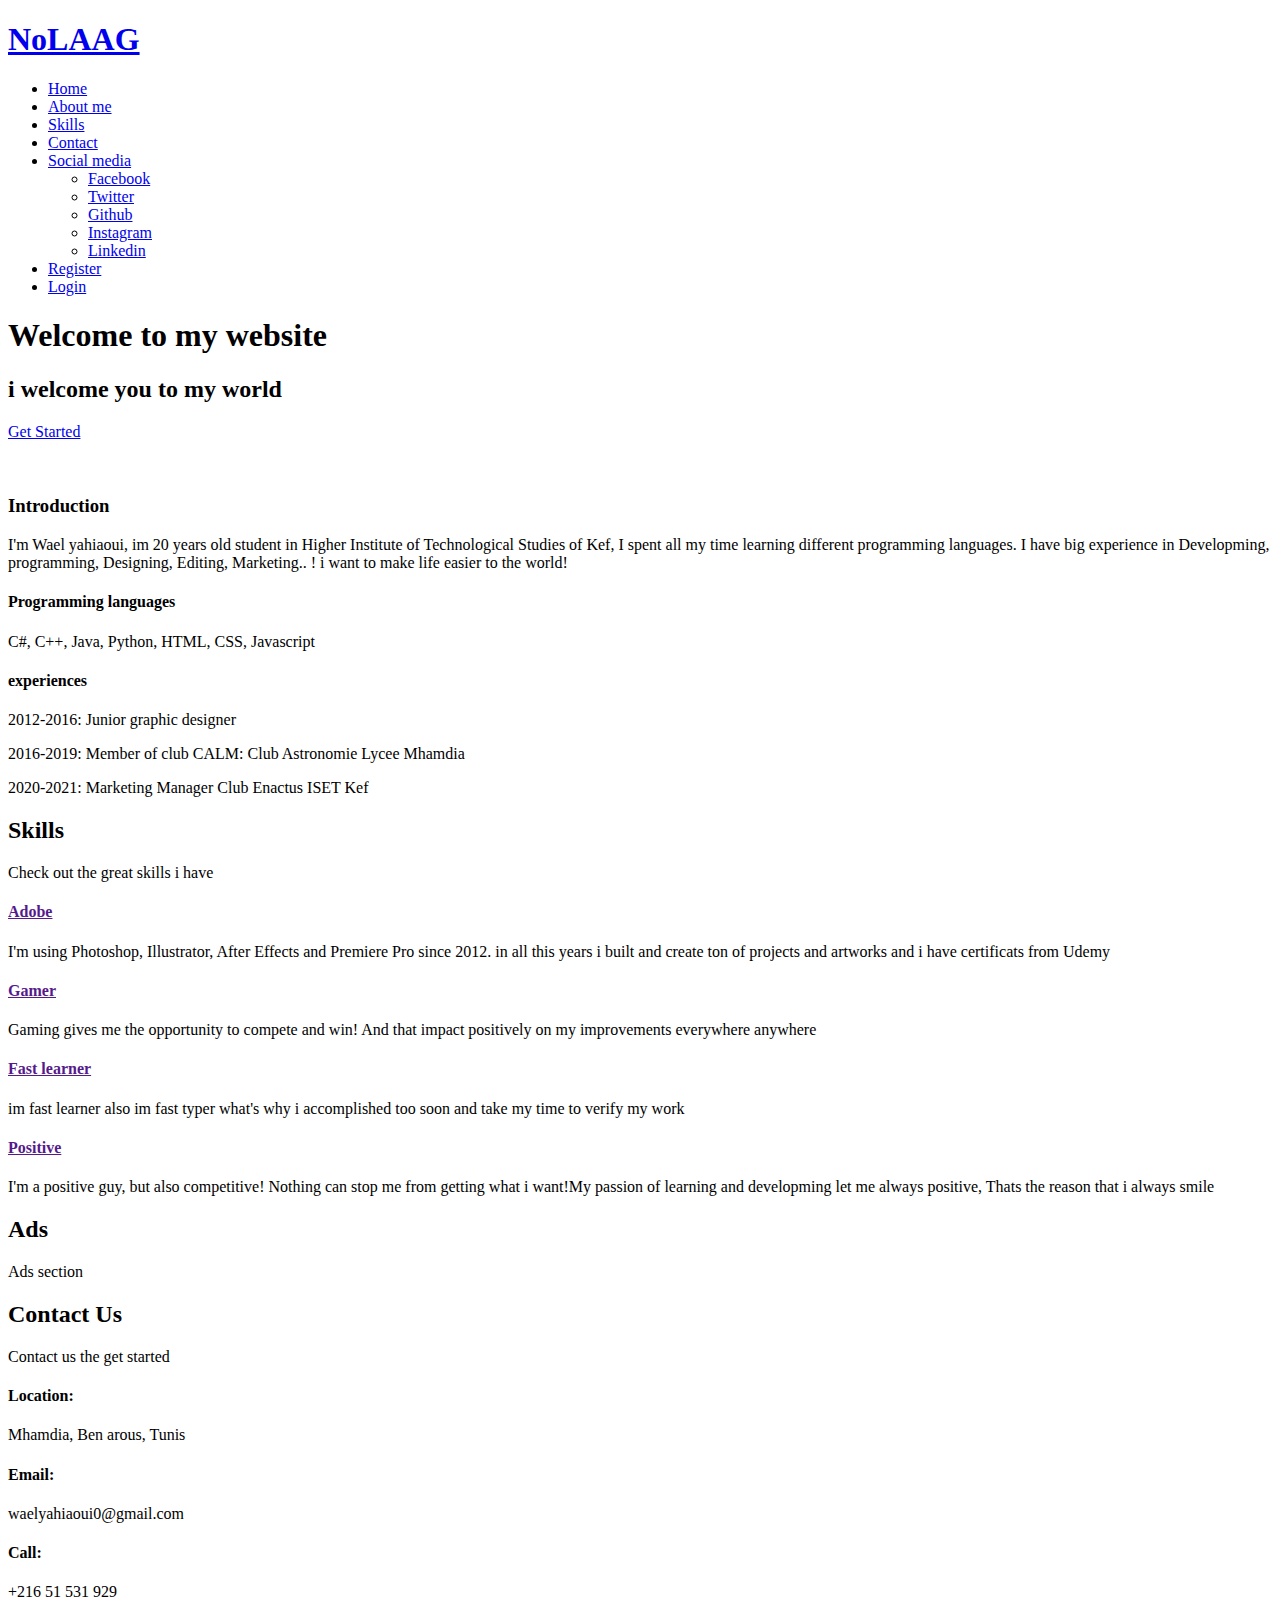
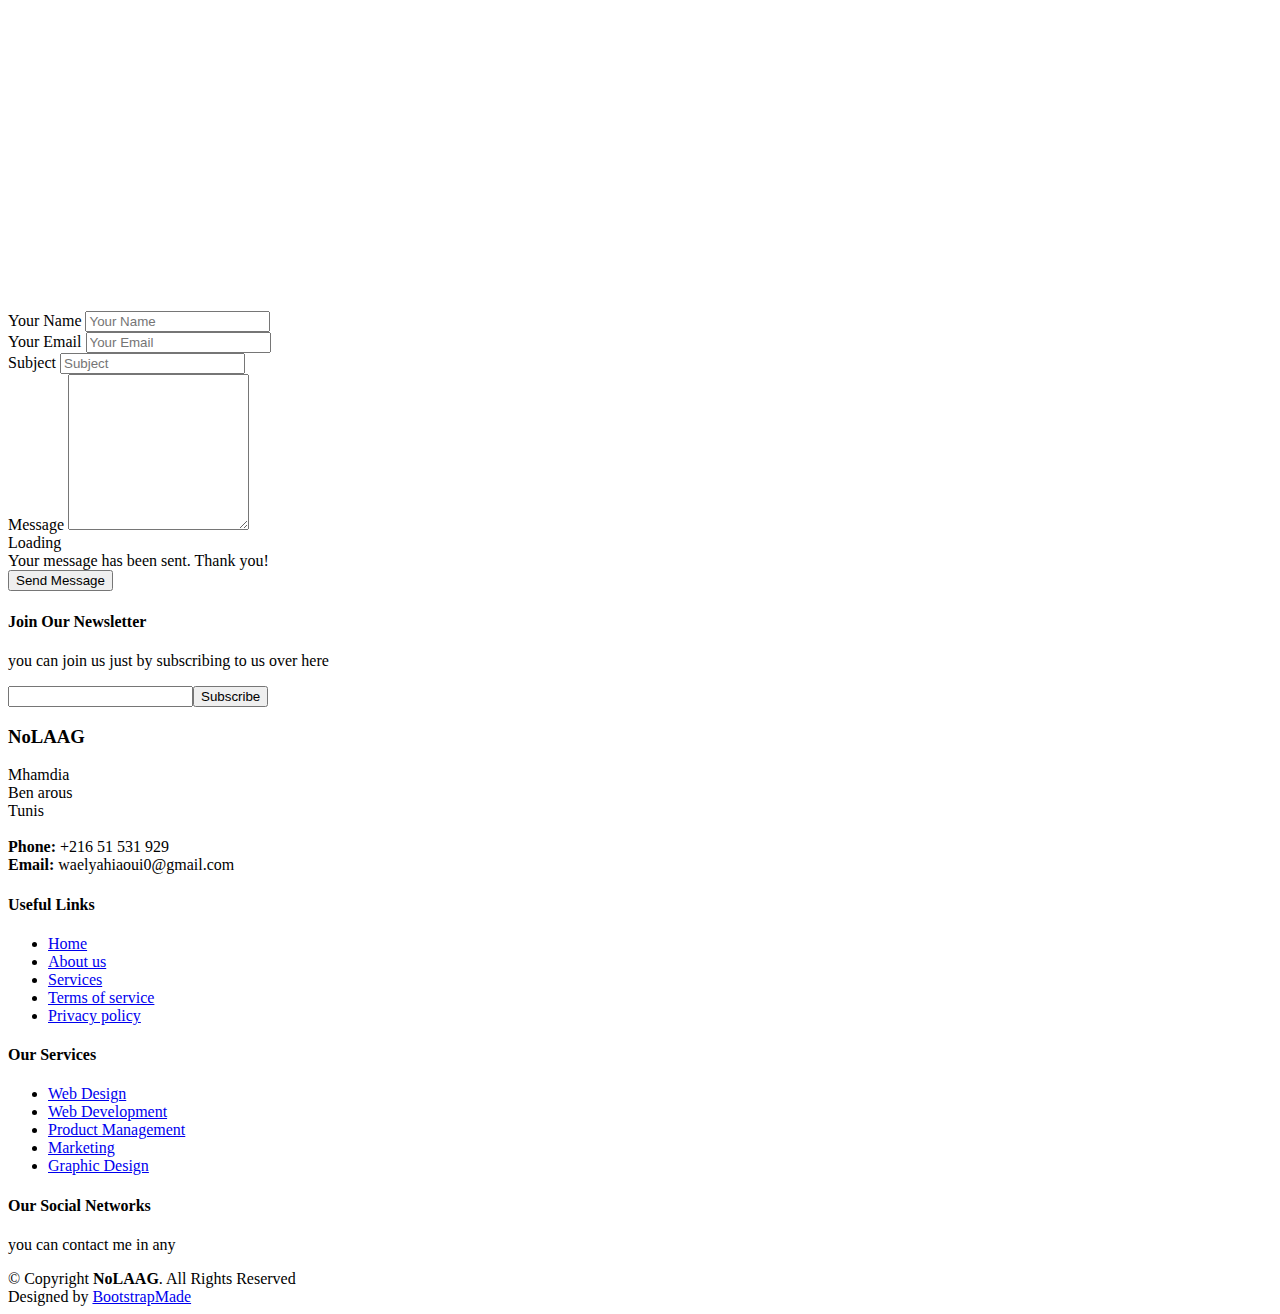
==== public/index.html @ 45444480 "Create index.html" ====
<!DOCTYPE html>
<html lang="en">

<head>
  <meta charset="utf-8">
  <meta content="width=device-width, initial-scale=1.0" name="viewport">

  <title>NoLAAG</title>
  <meta content="" name="description">
  <meta content="" name="keywords">

  <!-- Favicons -->
  <link href="assets/img/favicon.png" rel="icon">
  <link href="assets/img/apple-touch-icon.png" rel="apple-touch-icon">

  <!-- Google Fonts -->
  <link href="https://fonts.googleapis.com/css?family=Open+Sans:300,300i,400,400i,600,600i,700,700i|Raleway:300,300i,400,400i,600,600i,700,700i" rel="stylesheet">

  <!-- Vendor CSS Files -->
  <link href="assets/vendor/aos/aos.css" rel="stylesheet">
  <link href="assets/vendor/bootstrap/css/bootstrap.min.css" rel="stylesheet">
  <link href="assets/vendor/bootstrap-icons/bootstrap-icons.css" rel="stylesheet">
  <link href="assets/vendor/boxicons/css/boxicons.min.css" rel="stylesheet">
  <link href="assets/vendor/glightbox/css/glightbox.min.css" rel="stylesheet">
  <link href="assets/vendor/swiper/swiper-bundle.min.css" rel="stylesheet">

  <!-- Template Main CSS File -->
  <link href="assets/css/style.css" rel="stylesheet">

  <!-- =======================================================
  * Template Name: Ninestars - v4.3.0
  * Template URL: https://bootstrapmade.com/ninestars-free-bootstrap-3-theme-for-creative/
  * Author: BootstrapMade.com
  * License: https://bootstrapmade.com/license/
  ======================================================== -->
  <script data-ad-client="ca-pub-6957924240154954" async src="https://pagead2.googlesyndication.com/pagead/js/adsbygoogle.js"></script>
  <script async custom-element="amp-auto-ads"
        src="https://cdn.ampproject.org/v0/amp-auto-ads-0.1.js">
</script>
<amp-auto-ads type="adsense"
        data-ad-client="ca-pub-6957924240154954">
</amp-auto-ads>
</head>

<body>

  <!-- ======= Header ======= -->
  <header id="header" class="fixed-top d-flex align-items-center">
    <div class="container d-flex align-items-center justify-content-between">

      <div class="logo">
        <h1 class="text-light"><a href="index.html"><span>NoLAAG</span></a></h1>
        <!-- Uncomment below if you prefer to use an image logo -->
        <!-- <a href="index.html"><img src="assets/img/logo.png" alt="" class="img-fluid"></a>-->
      </div>

      <nav id="navbar" class="navbar">
        <ul>
          <li><a class="nav-link scrollto active" href="#hero">Home</a></li>
          <li><a class="nav-link scrollto" href="#about">About me</a></li>
          <li><a class="nav-link scrollto" href="#services">Skills</a></li>
          <li><a class="nav-link scrollto" href="#services">Contact</a></li>
          <li class="dropdown"><a href="#"><span>Social media</span> <i class="bi bi-chevron-down"></i></a>
            <ul>
              <li><a href="https://www.facebook.com/wael.yahiaoui.10/">Facebook</a></li>
              <li><a href="https://twitter.com/YahiaouiWael">Twitter</a></li>
              <li><a href="https://github.com/NoLAAG">Github</a></li>
              <li><a href="https://www.instagram.com/no_laag/">Instagram</a></li>
              <li><a href="https://www.linkedin.com/in/wael-yahiaoui-09349920a/">Linkedin</a></li>
            </ul>
          </li>
          <li><a class="nav-link scrollto" href="register.html">Register</a></li>
          <li><a class="getstarted scrollto" href="login.php">Login</a></li>
        </ul>
        <i class="bi bi-list mobile-nav-toggle"></i>
      </nav><!-- .navbar -->

    </div>
  </header><!-- End Header -->

  <!-- ======= Hero Section ======= -->
  <section id="hero" class="d-flex align-items-center">

    <div class="container">
      <div class="row gy-4">
        <div class="col-lg-6 order-2 order-lg-1 d-flex flex-column justify-content-center">
          <h1>Welcome to my website</h1>
          <h2>i welcome you to my world</h2>
          <div>
            <a href="#about" class="btn-get-started scrollto">Get Started</a>
          </div>
        </div>
        <div class="col-lg-6 order-1 order-lg-2 hero-img">
          <img src="assets/img/undraw_Organize_resume_re_k45b.svg" class="img-fluid animated" alt="">
        </div>
      </div>
    </div>

  </section><!-- End Hero -->

  <main id="main">

    <!-- ======= About Section ======= -->
    <section id="about" class="about">
      <div class="container">

        <div class="row justify-content-between">
          <div class="col-lg-5 d-flex align-items-center justify-content-center about-img">
            <img src="assets/img/img.svg" class="img-fluid" alt="" data-aos="zoom-in">
          </div>
          <div class="col-lg-6 pt-5 pt-lg-0">
            <h3 data-aos="fade-up">Introduction</h3>
            <p data-aos="fade-up" data-aos-delay="100">
             I'm Wael yahiaoui, im 20 years old student in Higher Institute of Technological Studies of Kef, I spent all my time learning different programming languages. I have big experience in Developming, programming, Designing, Editing, Marketing.. ! i want to make life easier to the world!  
            </p>
            <div class="row">
              <div class="col-md-6" data-aos="fade-up" data-aos-delay="100">
                <i class="bx bx-receipt"></i>
                <h4>Programming languages</h4>
                <p>C#, C++, Java, Python, HTML, CSS, Javascript</p>
              </div>
              <div class="col-md-6" data-aos="fade-up" data-aos-delay="200">
                <i class="bx bx-cube-alt"></i>
                <h4>experiences</h4>
                <p>2012-2016: Junior graphic designer</p>
                <p>2016-2019: Member of club CALM: Club Astronomie Lycee Mhamdia</p>
                <p>2020-2021: Marketing Manager Club Enactus ISET Kef</p>
              </div>
            </div>
          </div>
        </div>

      </div>
    </section><!-- End About Section -->

    <!-- ======= Services Section ======= -->
    <section id="services" class="services section-bg">
      <div class="container" data-aos="fade-up">

        <div class="section-title">
          <h2>Skills</h2>
          <p>Check out the great skills i have</p>
        </div>

        <div class="row">
          <div class="col-md-6 col-lg-3 d-flex align-items-stretch" data-aos="zoom-in" data-aos-delay="100">
            <div class="icon-box">
              <div class="icon"><i class="bx bxl-adobe"></i></div>
              <h4 class="title"><a href="">Adobe</a></h4>
              <p class="description">I'm using Photoshop, Illustrator, After Effects and Premiere Pro since 2012. in all this years i built and create ton of projects and artworks and i have certificats from Udemy</p>
            </div>
          </div>

          <div class="col-md-6 col-lg-3 d-flex align-items-stretch" data-aos="zoom-in" data-aos-delay="200">
            <div class="icon-box">
              <div class="icon"><i class="bx bxs-joystick"></i></div>
              <h4 class="title"><a href="">Gamer</a></h4>
              <p class="description">Gaming gives me the opportunity to compete and win! And that impact positively on my improvements everywhere anywhere</p>
            </div>
          </div>

          <div class="col-md-6 col-lg-3 d-flex align-items-stretch" data-aos="zoom-in" data-aos-delay="300">
            <div class="icon-box">
              <div class="icon"><i class="bx bx-tachometer"></i></div>
              <h4 class="title"><a href="">Fast learner</a></h4>
              <p class="description">im fast learner also im fast typer what's why i accomplished too soon and take my time to verify my work</p>
            </div>
          </div>

          <div class="col-md-6 col-lg-3 d-flex align-items-stretch" data-aos="zoom-in" data-aos-delay="400">
            <div class="icon-box">
              <div class="icon"><i class="bx bxs-wink-tongue"></i></div>
              <h4 class="title"><a href="">Positive</a></h4>
              <p class="description">I'm a positive guy, but also competitive! Nothing can stop me from getting what i want!My passion of learning and developming let me always positive, Thats the reason that i always smile</p>
            </div>
          </div>

        </div>

      </div>
    </section><!-- End Services Section -->

	<!-- ======= ads Section ======= -->
  <section id="team" class="team">
		<div class="container" data-aos="fade-up">
  
		  <div class="section-title">
			<h2>Ads</h2>
			<p>Ads section</p>
			<script async src="https://pagead2.googlesyndication.com/pagead/js/adsbygoogle.js"></script>

			<!-- AD01 -->
			<ins class="adsbygoogle"
				 style="display:block"
				 data-ad-client="ca-pub-6957924240154954"
				 data-ad-slot="1164193969"
				 data-ad-format="auto"
				 data-full-width-responsive="true"></ins>
			<script>
				 (adsbygoogle = window.adsbygoogle || []).push({});
			</script>

<script async src="https://pagead2.googlesyndication.com/pagead/js/adsbygoogle.js"></script>
<!-- AD04 -->
<ins class="adsbygoogle"
     style="display:block"
     data-ad-client="ca-pub-6957924240154954"
     data-ad-slot="8858851157"
     data-ad-format="auto"
     data-full-width-responsive="true"></ins>
<script>
     (adsbygoogle = window.adsbygoogle || []).push({});
</script>


	  </section>
	  <!-- End ads Section -->
  
    

    <!-- ======= Contact Us Section ======= -->
    <section id="contact" class="contact">
      <div class="container" data-aos="fade-up">

        <div class="section-title">
          <h2>Contact Us</h2>
          <p>Contact us the get started</p>
        </div>

        <div class="row">

          <div class="col-lg-5 d-flex align-items-stretch" data-aos="fade-up" data-aos-delay="100">
            <div class="info">
              <div class="address">
                <i class="bi bi-geo-alt"></i>
                <h4>Location:</h4>
                <p>Mhamdia, Ben arous, Tunis</p>
              </div>

              <div class="email">
                <i class="bi bi-envelope"></i>
                <h4>Email:</h4>
                <p>waelyahiaoui0@gmail.com</p>
              </div>

              <div class="phone">
                <i class="bi bi-phone"></i>
                <h4>Call:</h4>
                <p>+216 51 531 929</p>
              </div>

              <iframe src="https://www.google.com/maps/embed?pb=!1m18!1m12!1m3!1d345081.8530507986!2d10.055359038300047!3d36.52890214123844!2m3!1f0!2f0!3f0!3m2!1i1024!2i768!4f13.1!3m3!1m2!1s0x12fd3a147c7885cd%3A0x156c27170e015643!2sMohammedia%2C%20Tunisia!5e0!3m2!1sen!2sbg!4v1626635332632!5m2!1sen!2sbg" frameborder="0" style="border:0; width: 100%; height: 290px;" allowfullscreen></iframe>
            </div>

          </div>

          <div class="col-lg-7 mt-5 mt-lg-0 d-flex align-items-stretch" data-aos="fade-up" data-aos-delay="200">
            <form action="forms/contact.php" method="post" role="form" class="php-email-form">
              <div class="row">
                <div class="form-group col-md-6">
                  <label for="name">Your Name</label>
                  <input type="text" name="name" class="form-control" id="name" placeholder="Your Name" required>
                </div>
                <div class="form-group col-md-6 mt-3 mt-md-0">
                  <label for="name">Your Email</label>
                  <input type="email" class="form-control" name="email" id="email" placeholder="Your Email" required>
                </div>
              </div>
              <div class="form-group mt-3">
                <label for="name">Subject</label>
                <input type="text" class="form-control" name="subject" id="subject" placeholder="Subject" required>
              </div>
              <div class="form-group mt-3">
                <label for="name">Message</label>
                <textarea class="form-control" name="message" rows="10" required></textarea>
              </div>
              <div class="my-3">
                <div class="loading">Loading</div>
                <div class="error-message"></div>
                <div class="sent-message">Your message has been sent. Thank you!</div>
              </div>
              <div class="text-center"><button type="submit">Send Message</button></div>
            </form>
          </div>

        </div>

      </div>
    </section><!-- End Contact Us Section -->

  </main><!-- End #main -->

  <!-- ======= Footer ======= -->
  <footer id="footer">

    <div class="footer-newsletter">
      <div class="container">
        <div class="row justify-content-center">
          <div class="col-lg-6">
            <h4>Join Our Newsletter</h4>
            <p>you can join us just by subscribing to us over here</p>
            <form action="" method="post">
              <input type="email" name="email"><input type="submit" value="Subscribe">
            </form>
          </div>
        </div>
      </div>
    </div>

    <div class="footer-top">
      <div class="container">
        <div class="row">

          <div class="col-lg-3 col-md-6 footer-contact">
            <h3>NoLAAG</h3>
            <p>
				Mhamdia<br>
				Ben arous <br>
				Tunis<br>
				<br>
              <strong>Phone:</strong> +216 51 531 929<br>
              <strong>Email:</strong> waelyahiaoui0@gmail.com<br>
            </p>
          </div>

          <div class="col-lg-3 col-md-6 footer-links">
            <h4>Useful Links</h4>
            <ul>
              <li><i class="bx bx-chevron-right"></i> <a href="#">Home</a></li>
              <li><i class="bx bx-chevron-right"></i> <a href="#">About us</a></li>
              <li><i class="bx bx-chevron-right"></i> <a href="#">Services</a></li>
              <li><i class="bx bx-chevron-right"></i> <a href="#">Terms of service</a></li>
              <li><i class="bx bx-chevron-right"></i> <a href="#">Privacy policy</a></li>
            </ul>
          </div>

          <div class="col-lg-3 col-md-6 footer-links">
            <h4>Our Services</h4>
            <ul>
              <li><i class="bx bx-chevron-right"></i> <a href="#">Web Design</a></li>
              <li><i class="bx bx-chevron-right"></i> <a href="#">Web Development</a></li>
              <li><i class="bx bx-chevron-right"></i> <a href="#">Product Management</a></li>
              <li><i class="bx bx-chevron-right"></i> <a href="#">Marketing</a></li>
              <li><i class="bx bx-chevron-right"></i> <a href="#">Graphic Design</a></li>
            </ul>
          </div>

          <div class="col-lg-3 col-md-6 footer-links">
            <h4>Our Social Networks</h4>
            <p>you can contact me in any </p>
            <div class="social-links mt-3">
              <a href="https://twitter.com/YahiaouiWael" class="twitter"><i class="bx bxl-twitter"></i></a>
              <a href="https://www.facebook.com/wael.yahiaoui.10/" class="facebook"><i class="bx bxl-facebook"></i></a>
              <a href="https://www.instagram.com/no_laag/" class="instagram"><i class="bx bxl-instagram"></i></a>
              <a href="https://github.com/NoLAAG" class="google-plus"><i class="bx bxl-github"></i></a>
              <a href="https://www.linkedin.com/in/wael-yahiaoui-09349920a/" class="linkedin"><i class="bx bxl-linkedin"></i></a>
            </div>
          </div>

        </div>
      </div>
    </div>

    <div class="container py-4">
      <div class="copyright">
        &copy; Copyright <strong><span>NoLAAG</span></strong>. All Rights Reserved
      </div>
      <div class="credits">
        <!-- All the links in the footer should remain intact. -->
        <!-- You can delete the links only if you purchased the pro version. -->
        <!-- Licensing information: https://bootstrapmade.com/license/ -->
        <!-- Purchase the pro version with working PHP/AJAX contact form: https://bootstrapmade.com/ninestars-free-bootstrap-3-theme-for-creative/ -->
        Designed by <a href="https://bootstrapmade.com/">BootstrapMade</a>
      </div>
    </div>
  </footer><!-- End Footer -->

  <a href="#" class="back-to-top d-flex align-items-center justify-content-center"><i class="bi bi-arrow-up-short"></i></a>

  <!-- Vendor JS Files -->
  <script src="assets/vendor/aos/aos.js"></script>
  <script src="assets/vendor/bootstrap/js/bootstrap.bundle.min.js"></script>
  <script src="assets/vendor/glightbox/js/glightbox.min.js"></script>
  <script src="assets/vendor/isotope-layout/isotope.pkgd.min.js"></script>
  <script src="assets/vendor/php-email-form/validate.js"></script>
  <script src="assets/vendor/swiper/swiper-bundle.min.js"></script>

  <!-- Template Main JS File -->
  <script src="assets/js/main.js"></script>



</body>
</html>
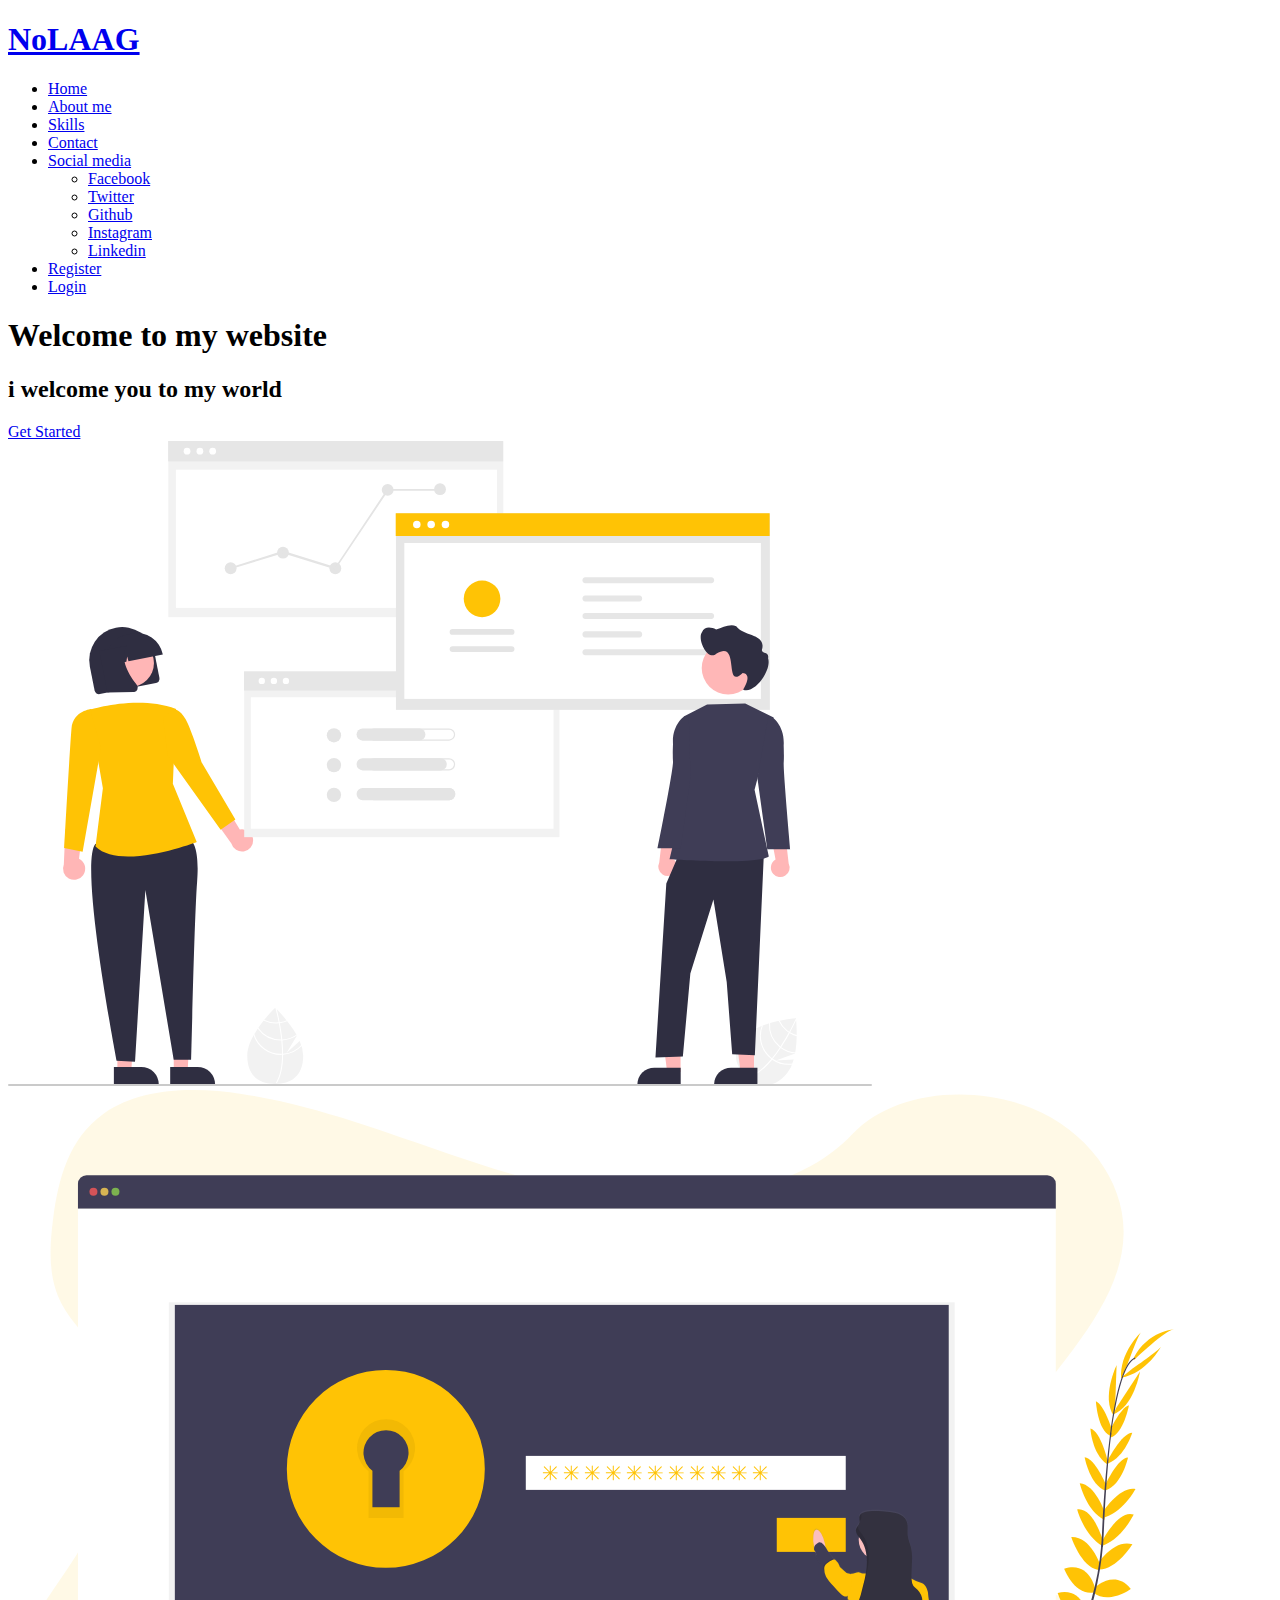
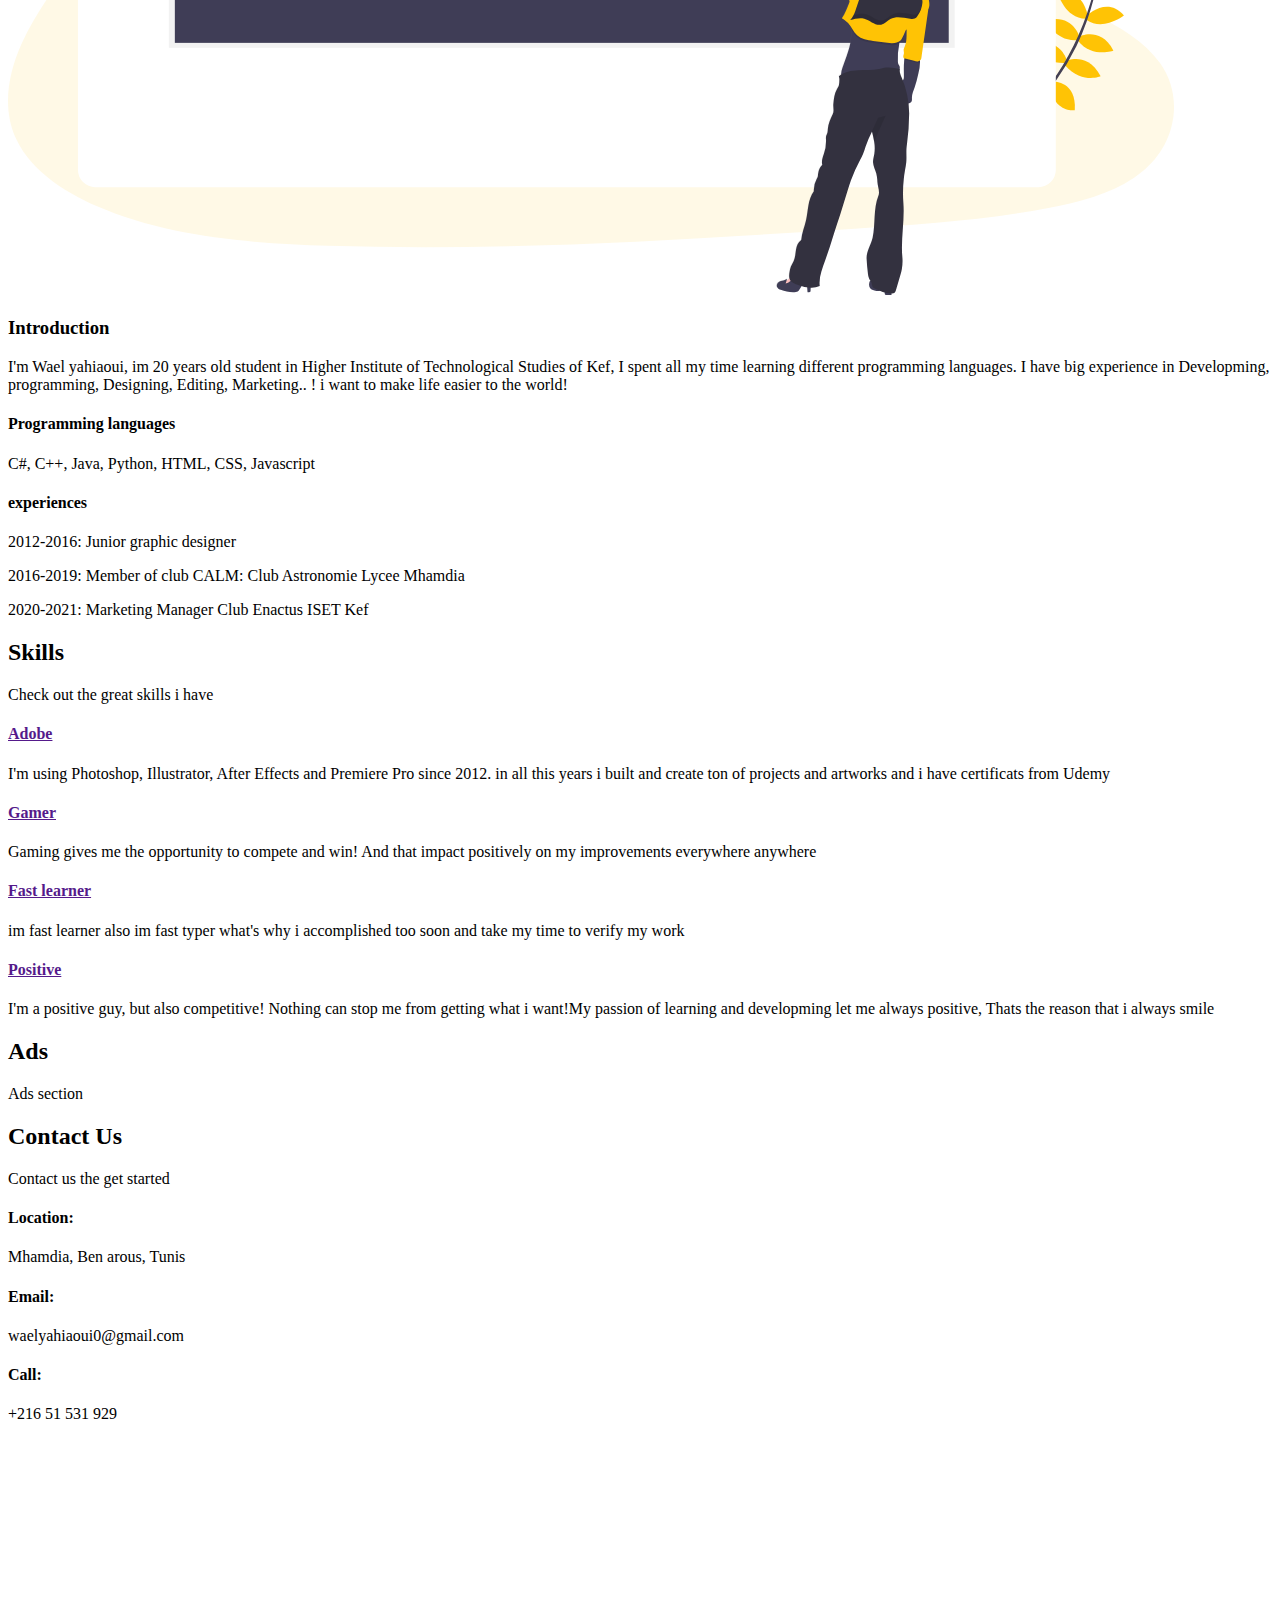
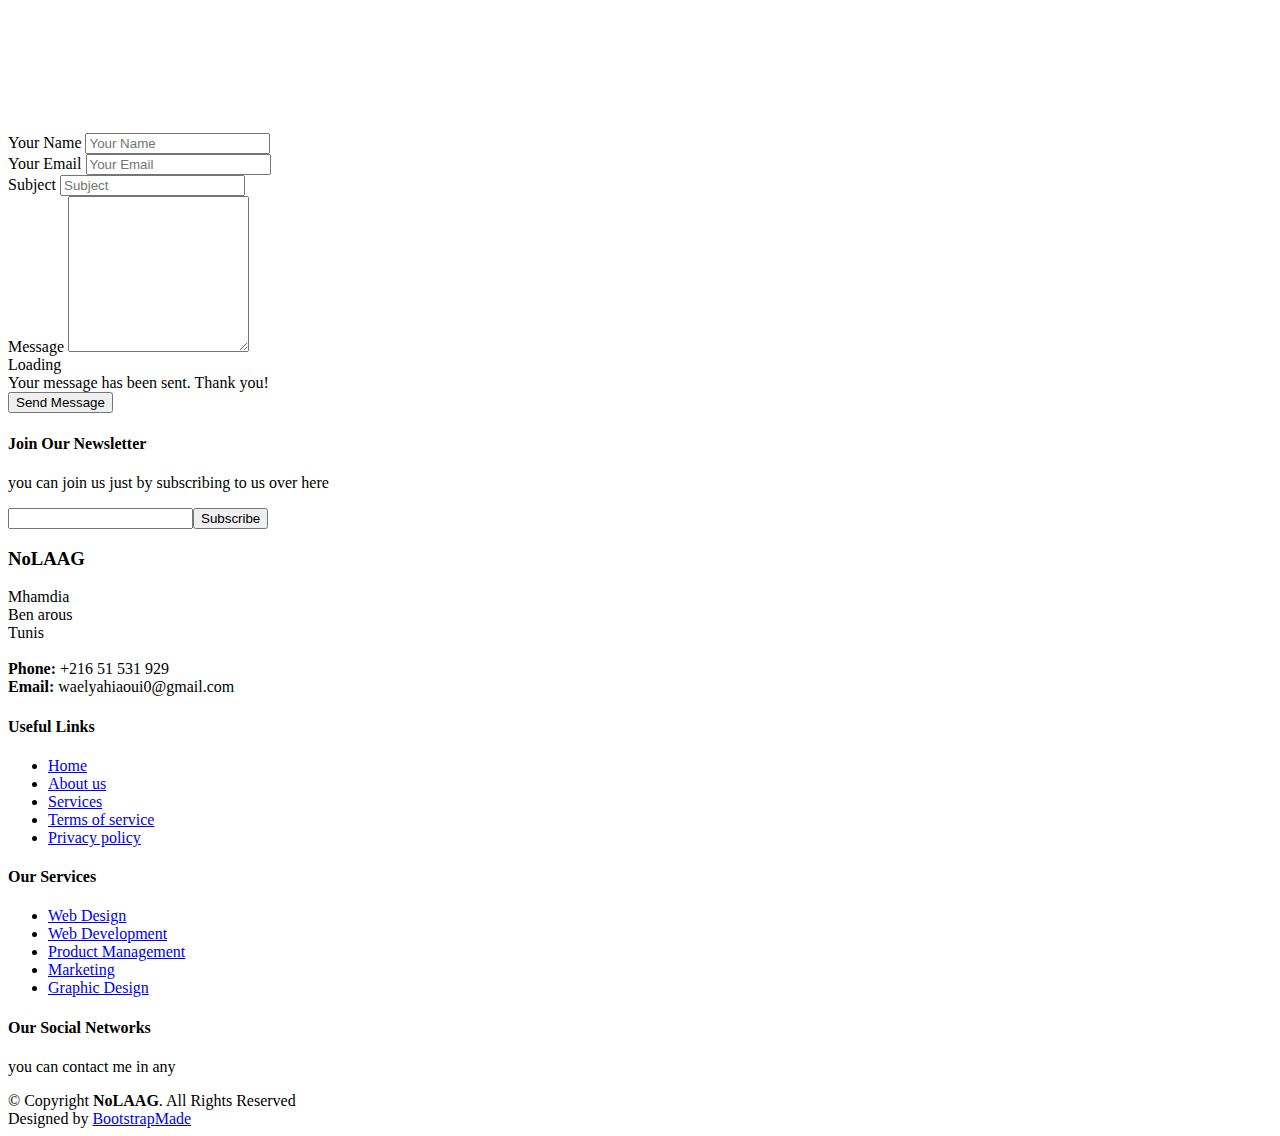
==== commit 44b71d23: "Update index.html" ====
--- a/public/index.html
+++ b/public/index.html
@@ -387,7 +387,14 @@
 
   <!-- Template Main JS File -->
   <script src="assets/js/main.js"></script>
-
+<!-- The core Firebase JS SDK is always required and must be listed first -->
+<script src="/__/firebase/8.8.0/firebase-app.js"></script>
+
+<!-- TODO: Add SDKs for Firebase products that you want to use
+     https://firebase.google.com/docs/web/setup#available-libraries -->
+
+<!-- Initialize Firebase -->
+<script src="/__/firebase/init.js"></script>
 
 
 </body>
